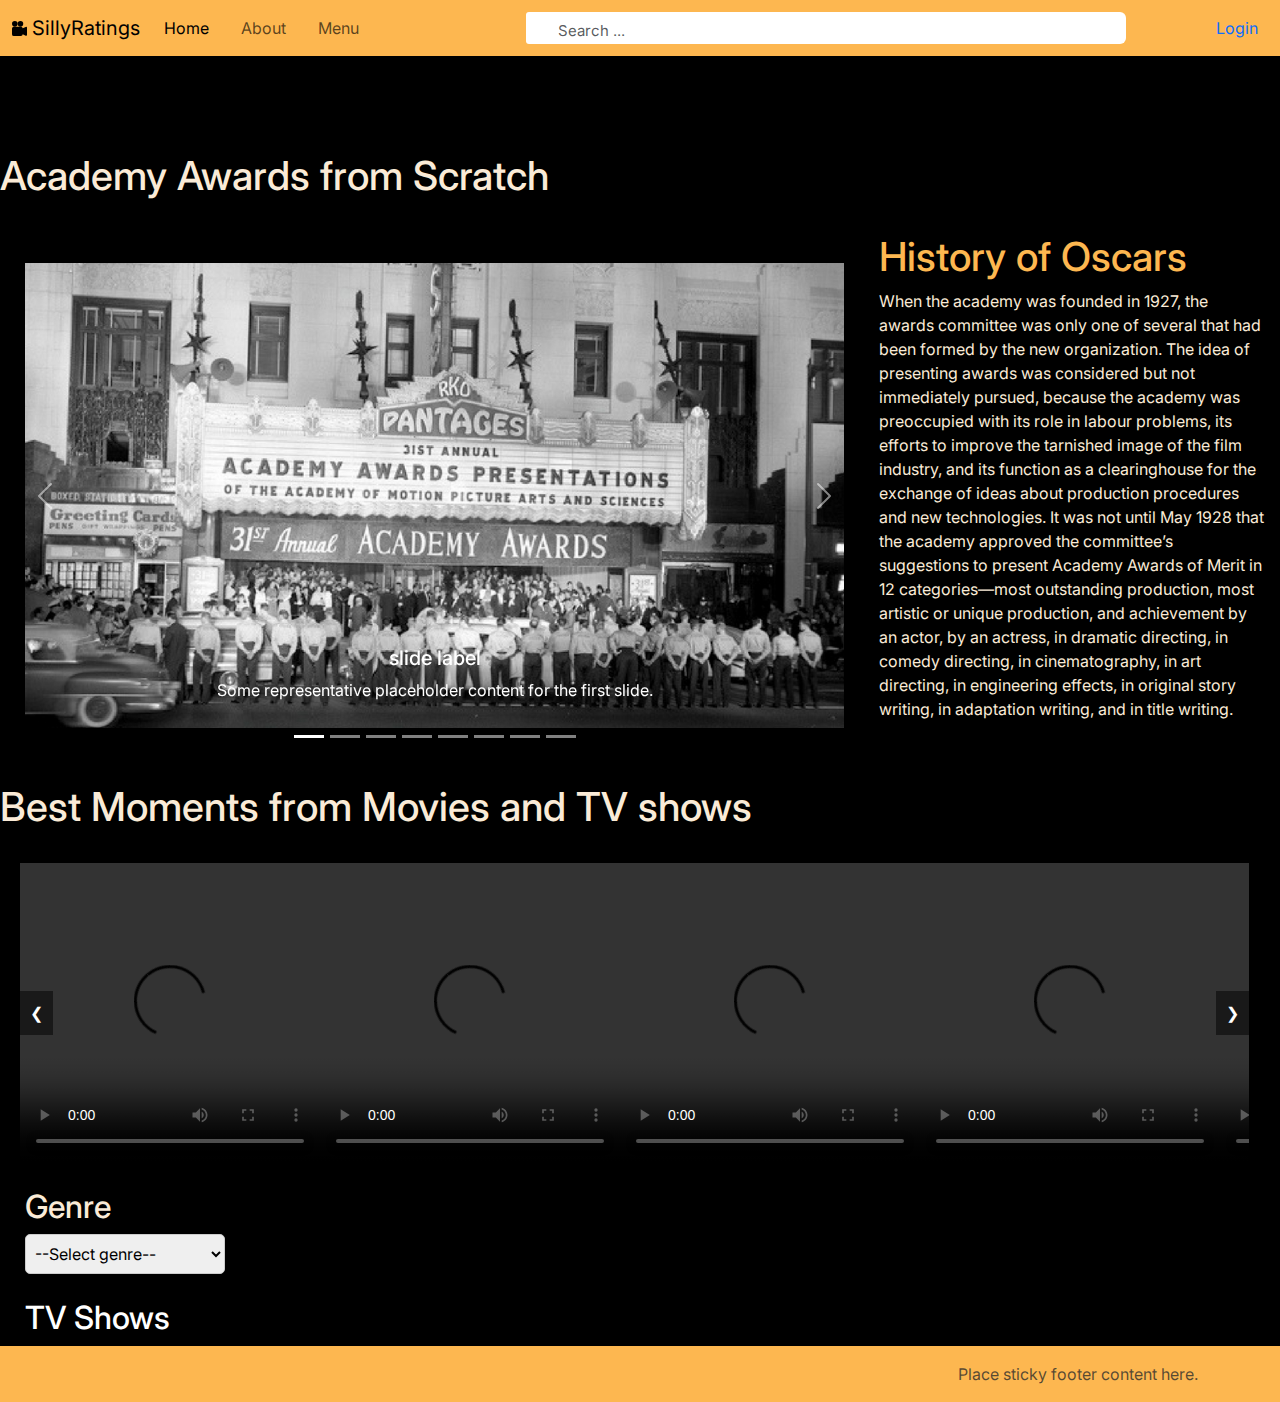
==== index.html @ c3cca889 "Add files via upload" ====
<!DOCTYPE html>
<html lang="en">

<head>
    <meta charset="UTF-8" />
    <meta name="viewport" content="width=device-width, initial-scale=1.0" />
    <title>SillyRatings</title>
    <link href="https://cdn.jsdelivr.net/npm/bootstrap@5.3.3/dist/css/bootstrap.min.css" rel="stylesheet"
        integrity="sha384-QWTKZyjpPEjISv5WaRU9OFeRpok6YctnYmDr5pNlyT2bRjXh0JMhjY6hW+ALEwIH" crossorigin="anonymous" />
    <link rel="stylesheet" href="./CSS/main.css" />
    <link rel="stylesheet" href="./CSS/style.css" />
    <link rel="stylesheet" href="./CSS/genre.css" />
    <link href="https://fonts.googleapis.com/css2?family=Madimi+One&display=swap" rel="stylesheet">
    
    
</head>



<body>
    
    <nav class="navbar navbar-expand-lg">
        <div class="container-fluid">
            <a class="navbar-brand" href="#">
                <img src="./icon.svg" alt="" height="15" /> SillyRatings
            </a>
            <button class="navbar-toggler" type="button" data-bs-toggle="collapse"
                data-bs-target="#navbarSupportedContent" aria-controls="navbarSupportedContent" aria-expanded="false"
                aria-label="Toggle navigation">
                <span class="navbar-toggler-icon"></span>
            </button>
            <div class="collapse navbar-collapse" id="navbarSupportedContent">
                <ul class="navbar-nav me-auto mb-2 mb-lg-0">
                    <li class="nav-item me-3">
                        <a class="nav-link active" aria-current="page" href="#">Home</a>
                    </li>
                    <li class="nav-item me-3">
                        <a class="nav-link" href="#TVShow">About</a>
                    </li>
                    <li class="nav-item">
                        <button type="button" class="btn btn-link nav-link" data-bs-toggle="modal"
                            data-bs-target="#menuModal">
                            Menu
                        </button>
                    </li>
                </ul>
                <div class="search-container" >
                    <div class="search-element" >
                        <input type="text" class="form-control" placeholder="Search ..." id="movie-search-box"
                            onkeyup="findMovies()" onclick="findMovies()" style="width:600px;">
                        <div class="search-list" id="search-list"></div>
                    </div>

                    <a href="login.html" style="margin-left:80px; ">Login</a>
                </div>

            </div>
        </div>
    </nav>

    

    <div class="modal fade" id="menuModal" tabindex="-1" aria-labelledby="menuModalLabel" aria-hidden="true">
        <div class="modal-dialog modal-dialog-centered modal-fullscreen">
            <div class="modal-content">
                <div class="modal-header">
                    <h4 class="modal-title" id="menuModalLabel"><i>SillyRatings</i></h4>
                    <button type="button" class="btn-close" data-bs-dismiss="modal" aria-label="Close"></button>
                </div>
                <div class="modal-body">
                    <table cellspacing="5" cellpadding="5">
                        <tr>
                            <th>Movies</th>
                            <th>TV Shows</th>
                            <th>Awards and Events</th>
                        </tr>

                        <tr>
                            <td rowspan="2">
                                <ul>
                                    <li><a href="">Release Calender</a></li>
                                    <li><a href="">Top Rated</a></li>
                                    <li><a href="">Upcoming</a></li>
                                    <li><a href="">Movie News</a></li>

                                </ul>
                            </td>

                            <td>
                                <ul>
                                    <li><a href="">Release Calender</a></li>
                                    <li><a href="">Top Rated Shows</a></li>
                                    <li><a href="">Upcoming</a></li>
                                    <li><a href="">TV News</a></li>
                                </ul>
                            </td>

                            <td rowspan="2">
                                <ul>
                                    <li><a href="">Oscar Awards</a></li>
                                    <li><a href="">Filmfare Awards</a></li>
                                    <li><a href="">Golden Globe Awards</a></li>
                                    <li><a href="">Emmy Awards</a></li>
                                </ul>
                            </td>
                        </tr>
                        <tr>
                            <td>
                                <h4>Watch</h4>
                                <ul>
                                    <li><a href="">Release Calender</a></li>
                                    <li><a href="tvshow.html">Top Rated Shows</a></li>
                                    <li><a href="">Upcoming</a></li>
                                    <li><a href="">TV News</a></li>
                                </ul>
                            </td>
                        </tr>
                    </table>
                </div>
            </div>
        </div>
    </div>
    </div>

    <div class="container">
        <div class="result-container">
            <div class="result-grid" id="result-grid">

            </div>
        </div>
    </div>

    <h1>Academy Awards from Scratch</h1>

    

    <div style="display: flex;" class="first">
        <div id="carouselExampleIndicators" class="carousel slide" style="width: 68%;">
            <div class="carousel-indicators">
                <button type="button" data-bs-target="#carouselExampleIndicators" data-bs-slide-to="0" class="active"
                    aria-current="true" aria-label="Slide 1"></button>
                <button type="button" data-bs-target="#carouselExampleIndicators" data-bs-slide-to="1"
                    aria-label="Slide 2"></button>
                <button type="button" data-bs-target="#carouselExampleIndicators" data-bs-slide-to="2"
                    aria-label="Slide 3"></button>
                <button type="button" data-bs-target="#carouselExampleIndicators" data-bs-slide-to="3"
                    aria-label="Slide 4"></button>
                <button type="button" data-bs-target="#carouselExampleIndicators" data-bs-slide-to="4"
                    aria-label="Slide 5"></button>
                <button type="button" data-bs-target="#carouselExampleIndicators" data-bs-slide-to="5"
                    aria-label="Slide 6"></button>
                <button type="button" data-bs-target="#carouselExampleIndicators" data-bs-slide-to="6"
                    aria-label="Slide 7"></button>
                <button type="button" data-bs-target="#carouselExampleIndicators" data-bs-slide-to="7"
                    aria-label="Slide 8"></button>
            </div>
            <div class="carousel-inner">
                <div class="carousel-item active">
                    <img src="./firstphotos/bwoscar.jpg" class="d-block w-100" alt="...">
                    <div class="carousel-caption d-none d-md-block">
                        <h5>slide label</h5>
                        <p>Some representative placeholder content for the first slide.</p>
                    </div>
                </div>
                <div class="carousel-item">
                    <img src="./firstphotos/1stOscars_1929.jpg" class="d-block w-100" alt="...">
                    <div class="carousel-caption d-none d-md-block">
                        <h5>slide label</h5>
                        <p>Some representative placeholder content for the first slide.</p>
                    </div>
                </div>
                <div class="carousel-item">
                    <img src="./firstphotos/EllenOscarsTrailer.jpg" class="d-block w-100" alt="...">
                    <div class="carousel-caption d-none d-md-block">
                        <h5>slide label</h5>
                        <p>Some representative placeholder content for the first slide.</p>
                    </div>
                </div>
                <div class="carousel-item">
                    <img src="./firstphotos/will-smith.jpg" class="d-block w-100" alt="...">
                    <div class="carousel-caption d-none d-md-block">
                        <h5>slide label</h5>
                        <p>Some representative placeholder content for the first slide.</p>
                    </div>
                </div>
                <div class="carousel-item">
                    <img src="./firstphotos/john-cena.jpg" class="d-block w-100" alt="...">
                    <div class="carousel-caption d-none d-md-block">
                        <h5>slide label</h5>
                        <p>Some representative placeholder content for the first slide.</p>
                    </div>
                </div>
                <div class="carousel-item">
                    <img src="./firstphotos/cilian.jpg" class="d-block w-100" alt="...">
                    <div class="carousel-caption d-none d-md-block">
                        <h5>slide label</h5>
                        <p>Some representative placeholder content for the first slide.</p>
                    </div>
                </div>
                <div class="carousel-item">
                    <img src="./firstphotos/nolan.jpg" class="d-block w-100" alt="...">
                    <div class="carousel-caption d-none d-md-block">
                        <h5>slide label</h5>
                        <p>Some representative placeholder content for the first slide.</p>
                    </div>
                </div>
                <div class="carousel-item">
                    <img src="./firstphotos/leo.jpg" class="d-block w-100" alt="...">
                    <div class="carousel-caption d-none d-md-block">
                        <h5>slide label</h5>
                        <p>Some representative placeholder content for the first slide.</p>
                    </div>
                </div>
            </div>
            <button class="carousel-control-prev" type="button" data-bs-target="#carouselExampleIndicators"
                data-bs-slide="prev">
                <span class="carousel-control-prev-icon" aria-hidden="true"></span>
                <span class="visually-hidden">Previous</span>
            </button>
            <button class="carousel-control-next" type="button" data-bs-target="#carouselExampleIndicators"
                data-bs-slide="next">
                <span class="carousel-control-next-icon" aria-hidden="true"></span>
                <span class="visually-hidden">Next</span>
            </button>
        </div>
        <div style="width: 32%; margin-right:15px; margin-left:10px; margin-top:25px; margin-bottom:25px">
            <!-- Content of the new section -->
            <h1 style="color:#FDB750; margin-left:0px;">History of Oscars</h1>
            <p>When the academy was founded in 1927, the awards committee was only one of several that had been formed by the new organization. 
                The idea of presenting awards was considered but not immediately pursued, because the academy was preoccupied with its role in labour problems,
                 its efforts to improve the tarnished image of the film industry, and its function as a clearinghouse for the exchange of ideas about production 
                 procedures and new technologies. It was not until May 1928 that the academy approved the committee’s suggestions to present Academy Awards of Merit 
                 in 12 categories—most outstanding production, most artistic or unique production, and achievement by an actor, by an actress, in dramatic directing, 
                 in comedy directing, in cinematography, in art directing, in engineering effects, in original story writing, in adaptation writing, and in title writing. </p>
        </div>
    </div>
    <h1>Best Moments from Movies and TV shows</h1><br>
    <div class="video-carousel-container">
        <div class="video-container">
            <video src="./videos/interstellar.mp4" controls></video>
            <video  src="./videos/bob.mp4" controls></video>
            <video src="./videos/matrix.mp4" controls></video>
            <video src="./videos/howard.mp4" controls></video>
            <video src="./videos/titanic.mp4" controls></video>
            <video src="./videos/cenavideo.mp4" controls></video>
            
            <!-- Add more videos as needed -->
        </div>
        <div class="prev">&#10094;</div>
        <div class="next">&#10095;</div>
    </div>
    <div style="clear: both;"></div>

    <div class="genre">    
            <h2>Genre</h2>
            <select name="genre" id="genre" onchange="handleGenreChange(this.value)">
                <option value="">--Select genre--</option>
                <option value="action" >Action</option>
                <option value="comedy">Comedy</option>
                <option value="drama">Drama</option>
                <option value="fantasy">Fantasy/Thriller</option>
                <option value="horror">Horror</option>  
                <option value="romance">Romance</option>
                <option value="sci-fi">Sci-Fi</option>      
            </select>
        <div id="result"></div>    
    </div>

    <div class="TVShow" id="TVShow">
        <h2 ><a style="color: white;" href="tvshow.html">TV Shows</a></h2>
    </div>

    <footer class="footer mt-auto py-3 bg-body-tertiary">
        <div class="container">
            <span class="text-body-secondary">Place sticky footer content here.</span>
        </div>
    </footer>

    <script src="https://cdn.jsdelivr.net/npm/@popperjs/core@2.11.6/dist/umd/popper.min.js"></script>
    <script src="https://cdn.jsdelivr.net/npm/bootstrap@5.3.0/dist/js/bootstrap.min.js"></script>
    <script src="https://cdn.jsdelivr.net/npm/bootstrap@5.3.3/dist/js/bootstrap.bundle.min.js"
        integrity="sha384-YvpcrYf0tY3lHB60NNkmXc5s9fDVZLESaAA55NDzOxhy9GkcIdslK1eN7N6jIeHz"
        crossorigin="anonymous"></script>
    <script src="./JS/script.js"></script>
    <script src="./JS/slideshow.js"></script>
    <script src="./JS/genre.js"></script>
    
</body>

</html>
---- CSS/main.css ----
@import url('https://fonts.googleapis.com/css2?family=Inter:wght@300;400;500;600;700;800&display=swap');

:root{
    --md-dark-color: #1d1d1d;
    --dark-color: #171717;
    --light-dark-color: #292929;
    --yellow-color: #d4aa11;
}

.container {
    display: flex;
    flex-direction: column;
    align-items: flex-end;
}

.text-box {
    width: 200px;
    
}


*{
    padding: 0;
    margin: 0;
    -webkit-box-sizing: border-box;
            box-sizing: border-box;
}
body{
    font-family: 'Inter', sans-serif;
}
a{
    text-decoration: none;
}
img{
    width: 100%;
    display: block;
}
.wrapper{
    min-height: 100vh;
    background-color: var(--dark-color);
}
.wrapper .container{
    max-width: 1200px;
    margin: 0 auto;
    padding: 0 1rem;
}
.search-container{
    /* background-color: var(--md-dark-color); */
    /* height: 25px; */
    margin-right: 10px;
    display: -webkit-box;
    display: -ms-flexbox;
    display: flex;
    -webkit-box-align: center;
        -ms-flex-align: center;
            align-items: center;
    -webkit-box-pack: center;
        -ms-flex-pack: center;
            justify-content: center;
}
.logo{
    padding: 1rem 0;
    border-bottom: 1px solid var(--light-dark-color);
}
.logo p{
    font-size: 2rem;
    color: #fff;
    font-weight: bold;
}
.logo p span{
    color: var(--yellow-color);
}
.search-element{
    display: -webkit-box;
    display: -ms-flexbox;
    display: flex;
    -webkit-box-align: stretch;
        -ms-flex-align: stretch;
            align-items: stretch;
    -webkit-box-pack: center;
        -ms-flex-pack: center;
            justify-content: center;
    -webkit-box-orient: vertical;
    -webkit-box-direction: normal;
        -ms-flex-direction: column;
            flex-direction: column;
    position: relative;
    justify-content: flex-end;
    background-color: initial;
}
.search-element h3{
    -ms-flex-item-align: center;
        align-self: center;
    margin-right: 1rem;
    font-size: 2rem;
    color: #fff;
    font-weight: 500;
    margin-bottom: 1.5rem;
}
.search-element .form-control{
    padding: 1rem 2rem;
    font-size: 1.4rem;
    border: none;
    border-top-left-radius: 3px;
    border-bottom-left-radius: 3px;
    outline: none;
    color: var(--light-dark-color);
    width: 200px;
    height: 20px;
}
.search-list{
    position: absolute;
    right: 0;
    top: 100%;
    max-height: 500px;
    overflow-y: scroll;
    z-index: 10;
}
.search-list .search-list-item{
    background-color: var(--light-dark-color);
    padding: 0.5rem;
    border-bottom: 1px solid var(--dark-color);
    width: calc(350px - 8px);
    color: #fff;
    cursor: pointer;
    -webkit-transition: background-color 200ms ease;
    -o-transition: background-color 200ms ease;
    transition: background-color 200ms ease;
}
.search-list .search-list-item:Hover{
    background-color: #1f1f1f;
}
.search-list-item{
    display: -webkit-box;
    display: -ms-flexbox;
    display: flex;
    -webkit-box-align: center;
        -ms-flex-align: center;
            align-items: center;
}
.search-item-thumbnail img{
    width: 40px;
    margin-right: 1rem;
}
.search-item-info h3{
    font-weight: 600;
    font-size: 1rem;
}
.search-item-info p{
    font-size: 0.8rem;
    margin-top: 0.5rem;
    font-weight: 600;
    opacity: 0.6;
}

/* thumbnail */
.search-list::-webkit-scrollbar{
    width: 8px;
}
.search-list::-webkit-scrollbar-track{
    -webkit-box-shadow: inset 0 0 6px rgba(0, 0, 0, 0.3);
            box-shadow: inset 0 0 6px rgba(0, 0, 0, 0.3);
}
.search-list::-webkit-scrollbar-thumb{
    background-color: var(--yellow-color);
    outline: none;
    border-radius: 10px;
}

/* js related class */
.hide-search-list{
    display: none;
}

/* movie result */
.result-container{
    padding: 3rem 0;
}
.movie-poster img{
    max-width: 300px;
    margin: 0 auto;
    border: 4px solid #fff;
}
.movie-info{
    text-align: center;
    color: #fff;
    padding-top: 3rem;
}

/* movie info stylings */
.movie-title{
    font-size: 2rem;
    color: var(--yellow-color);
}
.movie-misc-info{
    list-style-type: none;
    display: -webkit-box;
    display: -ms-flexbox;
    display: flex;
    -webkit-box-align: center;
        -ms-flex-align: center;
            align-items: center;
    -webkit-box-pack: center;
        -ms-flex-pack: center;
            justify-content: center;
    padding: 1rem;
}
.movie-info .year{
    font-weight: 500;
}
.movie-info .rated{
    background-color: var(--yellow-color);
    padding: 0.4rem;
    margin: 0 0.4rem;
    border-radius: 3px;
    font-weight: 600;
}
.movie-info .released{
    font-size: 0.9rem;
    opacity: 0.9;
}
.movie-info .writer{
    padding: 0.5rem;
    margin: 1rem 0;
}
.movie-info .genre{
    background-color: var(--light-dark-color);
    display: inline-block;
    padding: 0.5rem;
    border-radius: 3px;
}
.movie-info .plot{
    max-width: 400px;
    margin: 1rem auto;
}
.movie-info .language{
    color: var(--yellow-color);
    font-style: italic;
}
.movie-info .awards{
    font-weight: 300;
    font-size: 0.9rem;
}
.movie-info .awards i{
    color: var(--yellow-color);
    margin: 1rem 0.7rem 0 0;
}

@media(max-width: 450px){
    .logo p{
        font-size: 1.4rem;
    }
    .search-element .form-control{
        width: 90%;
        margin: 0 auto;
        padding: 0.5rem 1rem;
    }
    .search-element h3{
        font-size: 1.4rem;
    }
    .search-list{
        width: 90%;
        right: 50%;
        -webkit-transform: translateX(50%);
            -ms-transform: translateX(50%);
                transform: translateX(50%);
    }
    .search-list .search-list-item{
        width: 100%;
    }
    .movie-misc-info{
        -webkit-box-orient: vertical;
        -webkit-box-direction: normal;
            -ms-flex-direction: column;
                flex-direction: column;
    }
    .movie-misc-info li:nth-child(2){
        margin: 0.8rem 0;
    }
}

@media(min-width: 800px){
    .search-element{
        -webkit-box-orient: horizontal;
        -webkit-box-direction: normal;
            -ms-flex-direction: row;
                flex-direction: row;
    }
    .search-element h3{
        margin-bottom: 0;
    }
    .result-grid{
        display: grid;
        grid-template-columns: repeat(2, 1fr);
    }
    .movie-info{
        text-align: left;
        padding-top: 0;
    }
    .movie-info .movie-misc-info{
        -webkit-box-pack: start;
            -ms-flex-pack: start;
                justify-content: flex-start;
        padding-left: 0;
    }
    .movie-info .plot{
        margin-left: 0;
    }
    .movie-info .writer{
        padding-left: 0;
        margin-left: 0;
    }
}
---- CSS/style.css ----
body {
    background-color: black;
    color: antiquewhite;

}
.feature-icon {
    width: 4rem;
    height: 4rem;
    border-radius: 0.75rem;
}
.feature-icon {
    width: 4rem;
    height: 4rem;
    border-radius: 0.75rem;
}
/* Custom styles for modal */
.modal-content {
    background-color: black;
    color: white;
}

.modal-header {
    border-bottom: 1px solid yellow;
}

.modal-body {
    border-bottom: 1px solid yellow;
}

.modal-header .btn-close {
    background-color: yellow;
}

.modal-body table {
    width: 100%;
    height: 100%;
}

.navbar {
    background-color: #FDB750;
}

.navbar-toggler {
    background-color: #FDB750;
}

.navbar-collapse {
    background-color: #FDB750;
}
.navbar-brand {
    display: flex;
    align-items: center;
}
.navbar-brand img {
    margin-right: 5px;
    /* Adjust as needed */
}
/* Add your custom styles here */
#carouselExampleIndicators {
    width: 70%;
    /* Adjust the width as needed */
    margin: auto;
    margin-top: 50px;
    /* Adjust the margin-top as needed for centering */
    margin: 25px;
}
.carousel-inner img {
    width: 100%;
    height: 525px;
    /* Adjust this value as needed */
    object-fit: contain;
}
.carousel-indicators {
    margin-bottom: 10px;
    position: absolute;
}
.carousel-control-prev,
.carousel-control-next {
    width: 5%;
}
table td {
    vertical-align: top;
}

input::placeholder {
    font-size: 15px;
    /* Adjust as needed */
    text-align: left;

}
.search-element {
    margin-right: 10px;
}

/* To change the color of the search button */
button[type="submit"] {
    background-color: #f8f9fa;
    /* Change to the color you want */
    border-color: #f8f9fa;
    /* Change to the color you want */
    height: 30px;
    text-align: center;
}

.search-element::placeholder {
    text-align: left;
}

.search-bar {
    font-size: 14px;
    /* Adjust this value to your preference */
}
/* Assuming your login button has a class of .login-button */
.login-button {
    display: flex;
    align-items: center;
    justify-content: center;
}
.bg-body-tertiary {
    background-color: #FDB750 !important;
}
table a {
    color: white;
}
/* When touched, should also remain white */
table a:active,
table a:focus,
table a:hover {
    color: white;
    text-decoration: underline;
}
.video-carousel-container {
    position: relative;
    /* Position relative for absolute positioning of arrows */
    width: 96%;
    overflow: hidden;
    /* Hide overflowing content */
    margin-left: 20px;
    margin-right: 20px;
    /* Center the container */
}

.video-container {
    display: flex;
    width: 100vw;
    /* Full width of the viewport */
    height: 300px;
    /* Height of the video container, adjust as needed */
    transition: transform 0.3s ease;
}

.video-container video {
    width: 100%;
    max-width: 100%;
    /* Ensure videos take up full width */
}

.prev,
.next {
    position: absolute;
    top: 50%;
    transform: translateY(-50%);
    cursor: pointer;
    background-color: rgba(0, 0, 0, 0.5);
    color: white;
    padding: 10px;
    z-index: 1;
}

.prev {
    left: 0;
}
.next {
    right: 0;
}
.h1 {
    margin-left: 25px;
}
footer{
    margin-right:0px;
    width:100%;
}

.genre{
    margin:25px;
}

.TVShow {
    margin-left: 25px;
}
---- CSS/genre.css ----
select {
  width: 200px;
  height: 40px;
  border-radius: 5px;
  border: 1px solid #ccc;
  padding: 5px;
  font-size: 16px;
}

#result {
  display: flex;
  flex-wrap: wrap;
  justify-content: space-around;
}

.tile {
  width: calc(20% - 20px); /* Adjust the width of each tile to fit 5 tiles in a row */
  max-width: 200px; /* Set maximum width to prevent tiles from stretching too much */
  height: auto; /* Maintain aspect ratio */
  border: 1px solid black;
  margin: 10px;
  box-sizing: border-box;
}
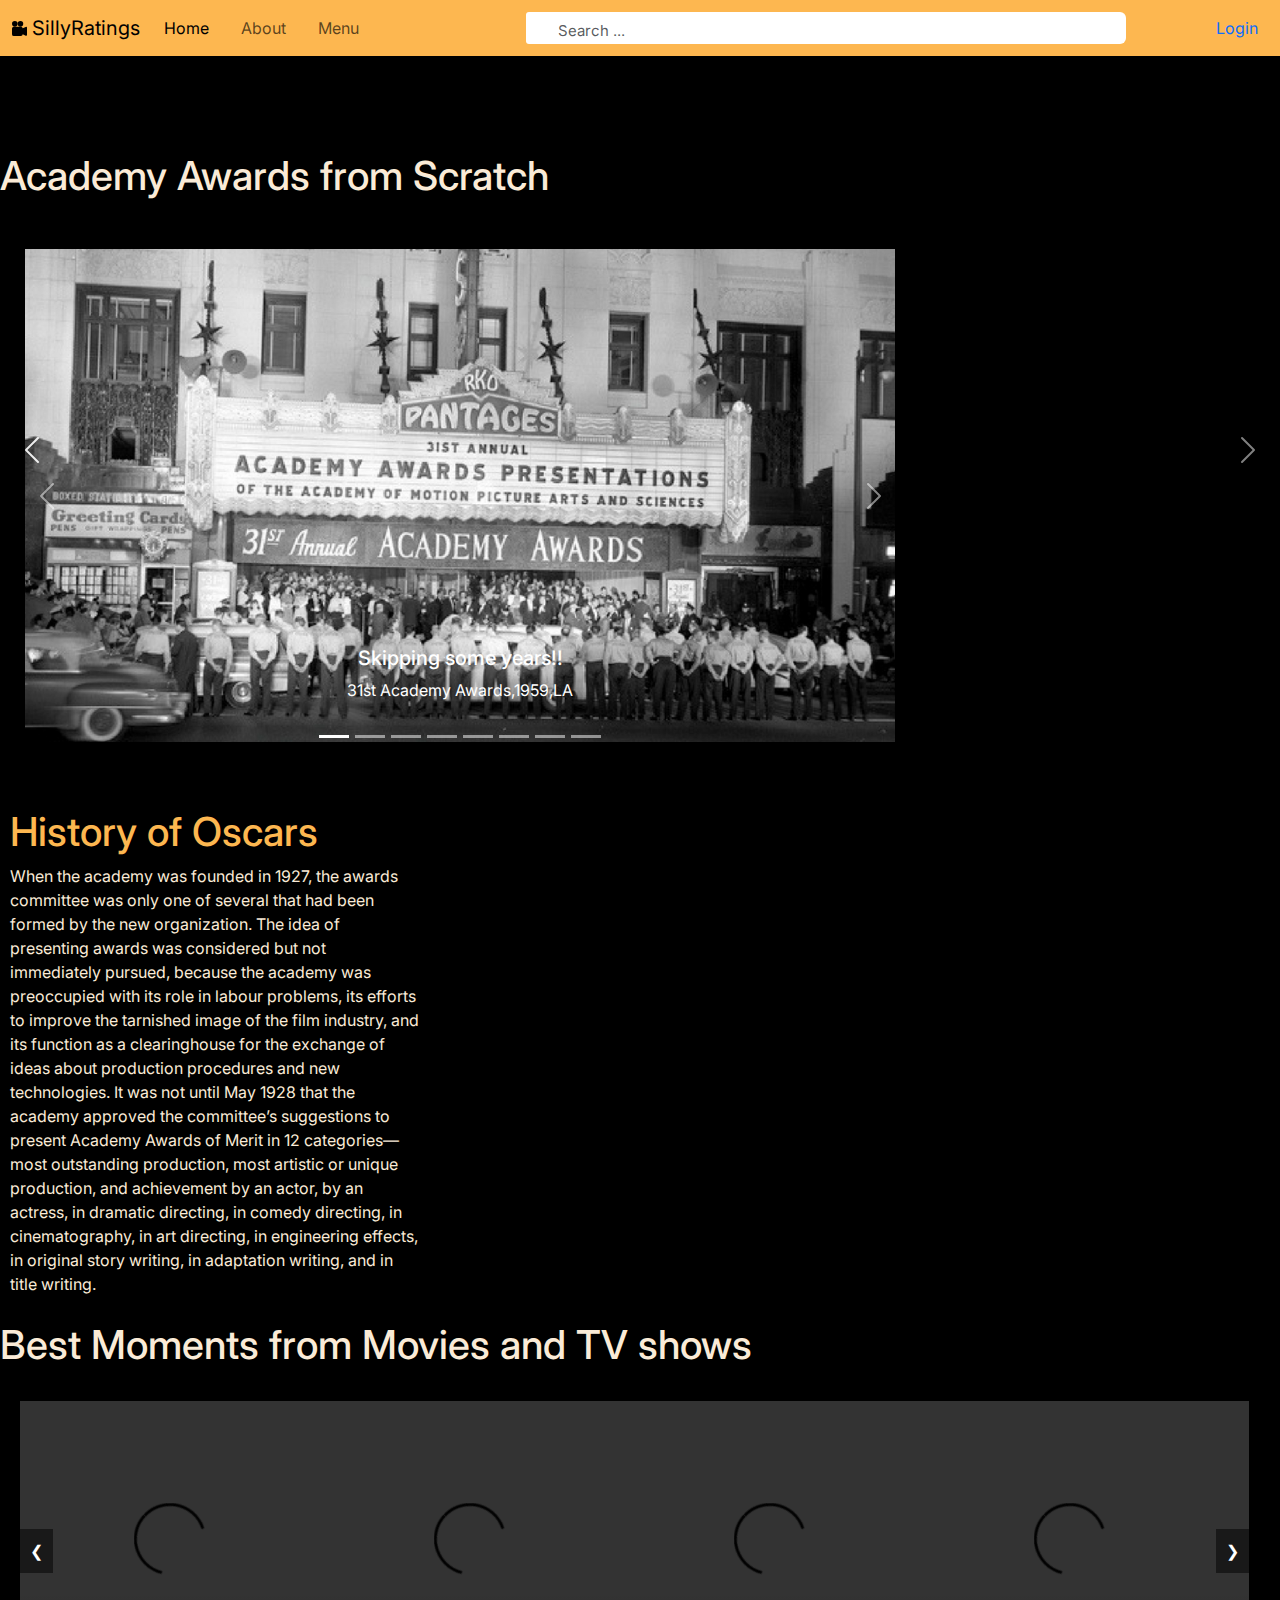
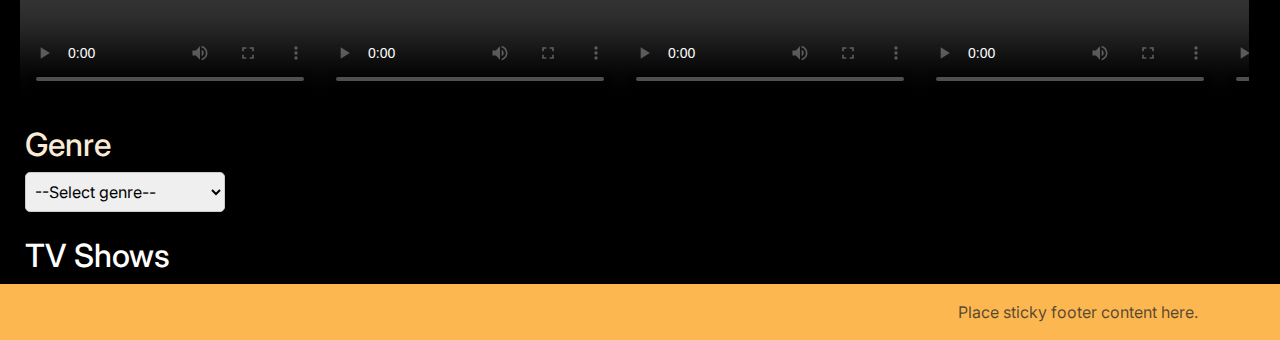
==== commit 67873ce6: "Update index.html" ====
--- a/index.html
+++ b/index.html
@@ -154,64 +154,77 @@
                 <button type="button" data-bs-target="#carouselExampleIndicators" data-bs-slide-to="7"
                     aria-label="Slide 8"></button>
             </div>
+            <div class="carousel-item">
+                <img src="./firstphotos/1stOscars_1929.jpg" class="d-block w-100" alt="...">
+                <div class="carousel-caption d-none d-md-block">
+                    <h5 style="color: yellow;"><b>How it Started!!</b></h5>
+                    <p>1st Academy Awards, 1929, LA</p>
+                </div>
+            </div>
+
             <div class="carousel-inner">
                 <div class="carousel-item active">
                     <img src="./firstphotos/bwoscar.jpg" class="d-block w-100" alt="...">
                     <div class="carousel-caption d-none d-md-block">
-                        <h5>slide label</h5>
-                        <p>Some representative placeholder content for the first slide.</p>
-                    </div>
-                </div>
-                <div class="carousel-item">
-                    <img src="./firstphotos/1stOscars_1929.jpg" class="d-block w-100" alt="...">
-                    <div class="carousel-caption d-none d-md-block">
-                        <h5>slide label</h5>
-                        <p>Some representative placeholder content for the first slide.</p>
-                    </div>
-                </div>
+                        <h5>Skipping some years!!</h5>
+                        <p>31st Academy Awards,1959,LA</p>
+                    </div>
+                </div>
+                
                 <div class="carousel-item">
                     <img src="./firstphotos/EllenOscarsTrailer.jpg" class="d-block w-100" alt="...">
                     <div class="carousel-caption d-none d-md-block">
-                        <h5>slide label</h5>
-                        <p>Some representative placeholder content for the first slide.</p>
+                        <h5>86th Academy Awards,2014</h5>
+                        <p>Allen Degeneres setting up the mood!!</p>
                     </div>
                 </div>
                 <div class="carousel-item">
                     <img src="./firstphotos/will-smith.jpg" class="d-block w-100" alt="...">
                     <div class="carousel-caption d-none d-md-block">
-                        <h5>slide label</h5>
-                        <p>Some representative placeholder content for the first slide.</p>
+                        <h5>94th Academy Awards, 2022</h5>
+                        <p>Will Smith slapping Kevin Hart!</p>
                     </div>
                 </div>
                 <div class="carousel-item">
                     <img src="./firstphotos/john-cena.jpg" class="d-block w-100" alt="...">
                     <div class="carousel-caption d-none d-md-block">
-                        <h5>slide label</h5>
-                        <p>Some representative placeholder content for the first slide.</p>
+                        <h5>96th Academy Awards,2024</h5>
+                        <p>John Cena doing it in his way.</p>
                     </div>
                 </div>
                 <div class="carousel-item">
                     <img src="./firstphotos/cilian.jpg" class="d-block w-100" alt="...">
                     <div class="carousel-caption d-none d-md-block">
-                        <h5>slide label</h5>
-                        <p>Some representative placeholder content for the first slide.</p>
+                        <h5>96th Academy Awards,2024</h5>
+                        <p>Cilian Murphy in the oscars for the first time.</p>
                     </div>
                 </div>
                 <div class="carousel-item">
                     <img src="./firstphotos/nolan.jpg" class="d-block w-100" alt="...">
                     <div class="carousel-caption d-none d-md-block">
-                        <h5>slide label</h5>
-                        <p>Some representative placeholder content for the first slide.</p>
+                        <h5>96th Academy Awards,2024</h5>
+                        <p>Christopher Nolan, surprisingly with his first Oscar.</p>
                     </div>
                 </div>
                 <div class="carousel-item">
                     <img src="./firstphotos/leo.jpg" class="d-block w-100" alt="...">
                     <div class="carousel-caption d-none d-md-block">
-                        <h5>slide label</h5>
-                        <p>Some representative placeholder content for the first slide.</p>
-                    </div>
-                </div>
-            </div>
+                        <h5>88th Academy Awards,2016</h5>
+                        <p>Just another Day for Leo.</p>
+                    </div>
+                </div>
+            </div>
+            <button class="carousel-control-prev" type="button" data-bs-target="#carouselExampleIndicators"
+                data-bs-slide="prev">
+                <span class="carousel-control-prev-icon" aria-hidden="true"></span>
+                <span class="visually-hidden">Previous</span>
+            </button>
+            <button class="carousel-control-next" type="button" data-bs-target="#carouselExampleIndicators"
+                data-bs-slide="next">
+                <span class="carousel-control-next-icon" aria-hidden="true"></span>
+                <span class="visually-hidden">Next</span>
+            </button>
+        </div>
             <button class="carousel-control-prev" type="button" data-bs-target="#carouselExampleIndicators"
                 data-bs-slide="prev">
                 <span class="carousel-control-prev-icon" aria-hidden="true"></span>
@@ -287,4 +300,4 @@
     
 </body>
 
-</html>+</html>
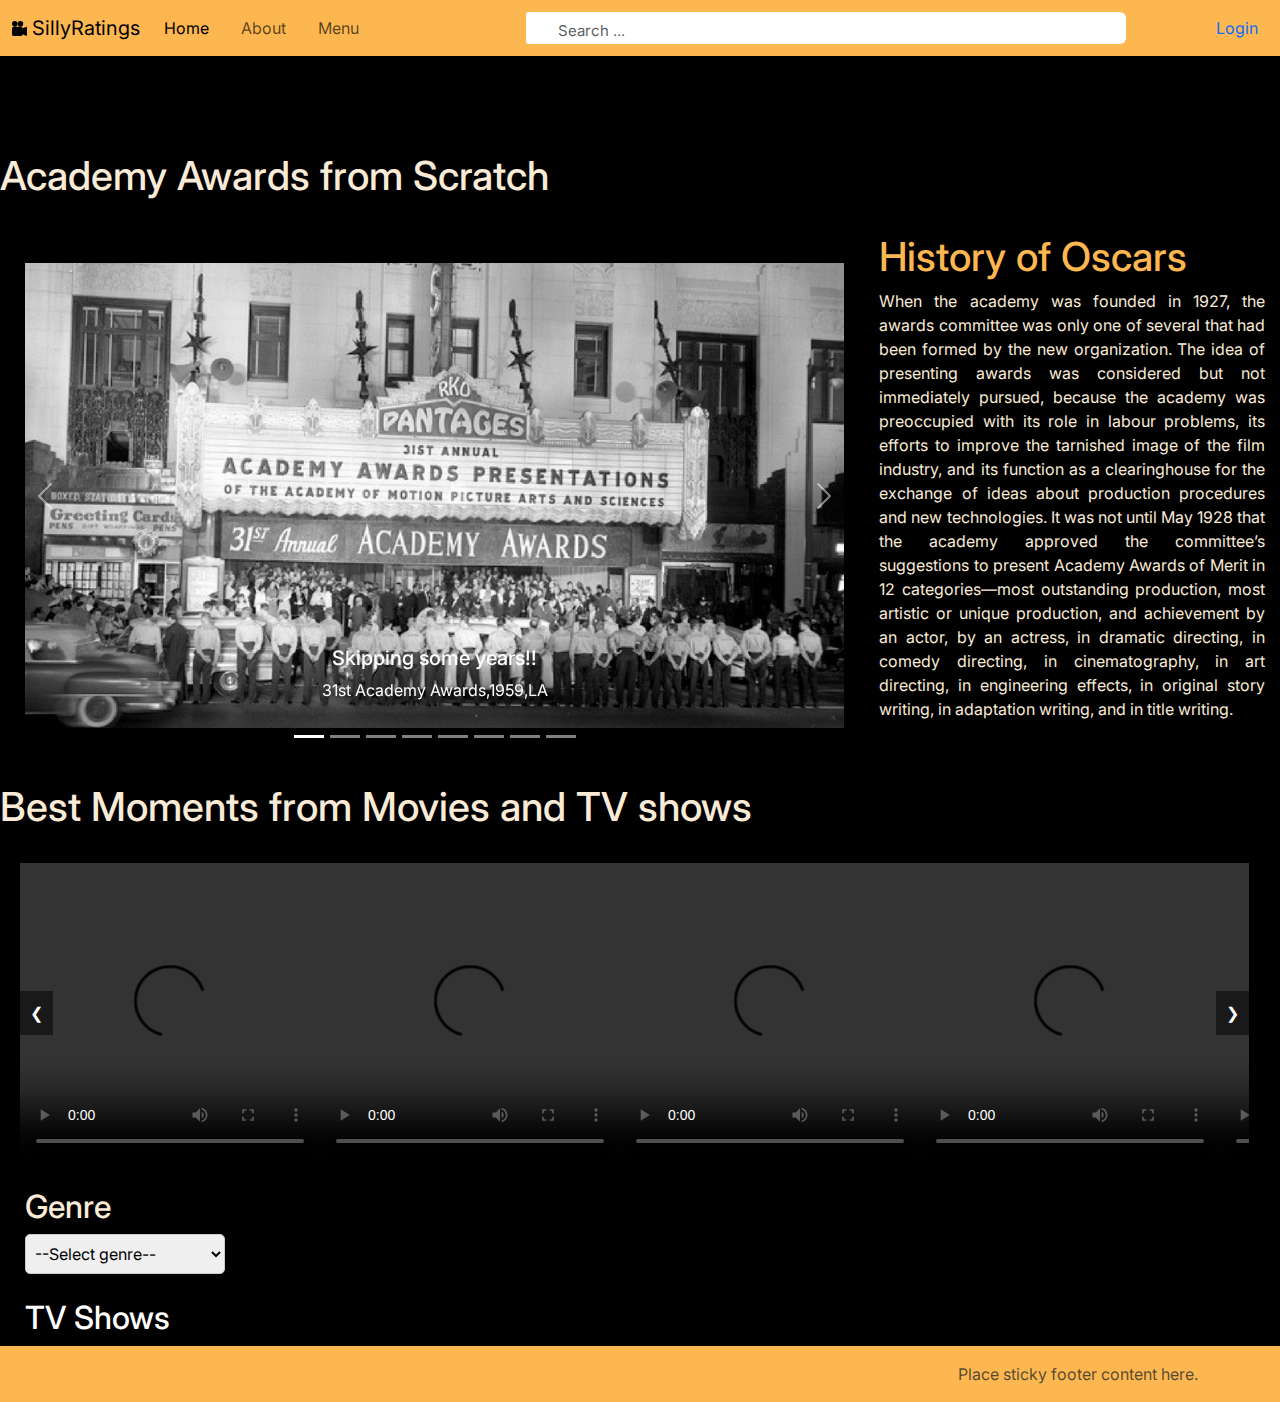
==== commit 7d49fb45: "Update index.html" ====
--- a/index.html
+++ b/index.html
@@ -225,21 +225,10 @@
                 <span class="visually-hidden">Next</span>
             </button>
         </div>
-            <button class="carousel-control-prev" type="button" data-bs-target="#carouselExampleIndicators"
-                data-bs-slide="prev">
-                <span class="carousel-control-prev-icon" aria-hidden="true"></span>
-                <span class="visually-hidden">Previous</span>
-            </button>
-            <button class="carousel-control-next" type="button" data-bs-target="#carouselExampleIndicators"
-                data-bs-slide="next">
-                <span class="carousel-control-next-icon" aria-hidden="true"></span>
-                <span class="visually-hidden">Next</span>
-            </button>
-        </div>
         <div style="width: 32%; margin-right:15px; margin-left:10px; margin-top:25px; margin-bottom:25px">
             <!-- Content of the new section -->
             <h1 style="color:#FDB750; margin-left:0px;">History of Oscars</h1>
-            <p>When the academy was founded in 1927, the awards committee was only one of several that had been formed by the new organization. 
+            <p style="text-align: justify;">When the academy was founded in 1927, the awards committee was only one of several that had been formed by the new organization. 
                 The idea of presenting awards was considered but not immediately pursued, because the academy was preoccupied with its role in labour problems,
                  its efforts to improve the tarnished image of the film industry, and its function as a clearinghouse for the exchange of ideas about production 
                  procedures and new technologies. It was not until May 1928 that the academy approved the committee’s suggestions to present Academy Awards of Merit 
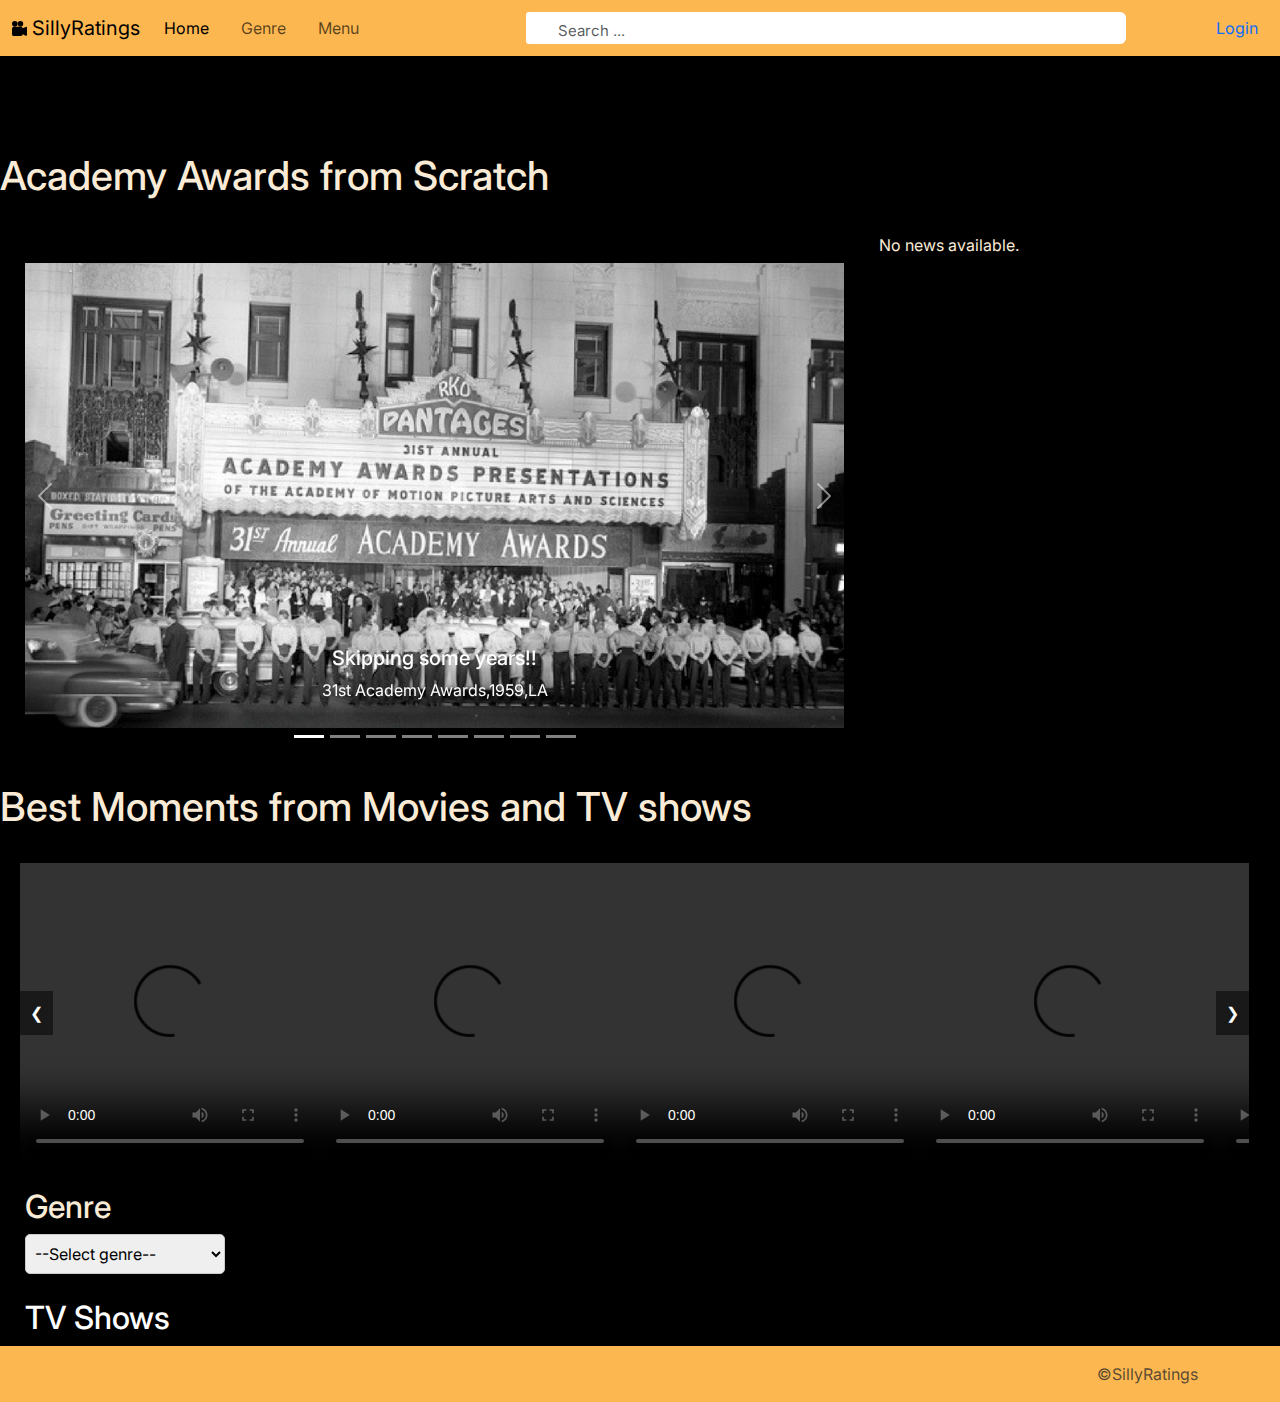
==== commit f98beb9c: "Add files via upload" ====
--- a/index.html
+++ b/index.html
@@ -11,7 +11,7 @@
     <link rel="stylesheet" href="./CSS/style.css" />
     <link rel="stylesheet" href="./CSS/genre.css" />
     <link href="https://fonts.googleapis.com/css2?family=Madimi+One&display=swap" rel="stylesheet">
-    
+    <link href="https://fonts.googleapis.com/css2?family=Madimi+One&display=swap" rel="stylesheet">
     
 </head>
 
@@ -35,7 +35,7 @@
                         <a class="nav-link active" aria-current="page" href="#">Home</a>
                     </li>
                     <li class="nav-item me-3">
-                        <a class="nav-link" href="#TVShow">About</a>
+                        <a class="nav-link" href="#TVShow">Genre</a>
                     </li>
                     <li class="nav-item">
                         <button type="button" class="btn btn-link nav-link" data-bs-toggle="modal"
@@ -226,14 +226,122 @@
             </button>
         </div>
         <div style="width: 32%; margin-right:15px; margin-left:10px; margin-top:25px; margin-bottom:25px">
-            <!-- Content of the new section -->
-            <h1 style="color:#FDB750; margin-left:0px;">History of Oscars</h1>
-            <p style="text-align: justify;">When the academy was founded in 1927, the awards committee was only one of several that had been formed by the new organization. 
-                The idea of presenting awards was considered but not immediately pursued, because the academy was preoccupied with its role in labour problems,
-                 its efforts to improve the tarnished image of the film industry, and its function as a clearinghouse for the exchange of ideas about production 
-                 procedures and new technologies. It was not until May 1928 that the academy approved the committee’s suggestions to present Academy Awards of Merit 
-                 in 12 categories—most outstanding production, most artistic or unique production, and achievement by an actor, by an actress, in dramatic directing, 
-                 in comedy directing, in cinematography, in art directing, in engineering effects, in original story writing, in adaptation writing, and in title writing. </p>
+            
+            <style>
+                .article {
+                    width: 350px;
+                    height: 300px;
+                    border: 1px solid #ccc;
+                    margin-bottom: 10px;
+                    padding: 10px;
+                    overflow: hidden;
+                    box-sizing: border-box;
+                }
+        
+                .article img {
+                    max-width: 100%;
+                    max-height: 100%;
+                    object-fit: cover;
+                }
+        
+                #newsContainerWrapper {
+                    height: 500px; /* Set the height of the container */
+                    overflow-y: auto; /* Enable vertical scrolling */
+                }
+        
+                #newsContainer {
+                    display: flex;
+                    flex-direction: column;
+                }
+            </style>
+        
+            <div id="newsContainerWrapper">
+                <div id="newsContainer"></div>
+            </div>
+        
+            <script>
+                var today = new Date();
+                var m = today.getMonth();
+                var d = today.getDate();
+                var y = today.getFullYear();
+                m++;
+                m = checkTime(m);
+                d--;
+                d = checkTime(d);
+                var f= y + "-" + m + "-" + d;
+        
+                const apiKey = "df1dcb436b034d1a9c2f9081fe7f7968";
+                const query = "Hollywood news";
+                const apiUrl = `https://newsapi.org/v2/everything?q=${query}&from=${f}&sortBy=publishedAt&apiKey=${apiKey}`;
+        
+                
+                async function fetchFarmingAndAgricultureNews() {
+                    try {
+                        const response = await fetch(apiUrl);
+                        const data = await response.json();
+                        
+                        return data.articles.slice(0, 10); // Limit to 10 articles
+                    } catch (error) {
+                        console.error(
+                            "Error fetching movie news data:",
+                            error.message
+                        );
+                        return null;
+                    }
+                }
+        
+                function checkTime(i) 
+              {
+                if (i<10) {i = "0" + i};
+                return i;
+              }
+        
+                
+                function displayNews(newsData) {
+                    const newsContainer = document.getElementById('newsContainer');
+                    if (newsData && newsData.length > 0) {
+                        newsData.forEach(article => {
+        
+                            console.log("Hollywood news data:", newsData);
+        
+                            const articleElement = document.createElement('div');
+                            articleElement.classList.add('article');
+        
+                            const titleElement = document.createElement('h3');
+                            titleElement.textContent = article.title;
+        
+                            const descriptionElement = document.createElement('p');
+                            descriptionElement.textContent = article.description;
+        
+                            const urlElement = document.createElement('a');
+                            urlElement.href = article.url;
+                            urlElement.textContent = "Read more";
+        
+                            const urlToImageElement = document.createElement('img');
+                            urlToImageElement.src = article.urlToImage;
+                            urlToImageElement.alt = article.title;
+        
+                            articleElement.appendChild(titleElement);
+                            articleElement.appendChild(descriptionElement);
+                            articleElement.appendChild(urlElement);
+                            articleElement.appendChild(urlToImageElement);
+        
+                            newsContainer.appendChild(articleElement);
+                        });
+                    } else {
+                        newsContainer.textContent = "No news available.";
+                    }
+                }
+        
+                
+                fetchFarmingAndAgricultureNews()
+                    .then(displayNews)
+                    .catch(error => {
+                        console.error("Error displaying news:", error.message);
+                    });
+            </script>
+            
+            
         </div>
     </div>
     <h1>Best Moments from Movies and TV shows</h1><br>
@@ -274,7 +382,7 @@
 
     <footer class="footer mt-auto py-3 bg-body-tertiary">
         <div class="container">
-            <span class="text-body-secondary">Place sticky footer content here.</span>
+            <span class="text-body-secondary">&copySillyRatings</span>
         </div>
     </footer>
 
@@ -289,4 +397,4 @@
     
 </body>
 
-</html>
+</html>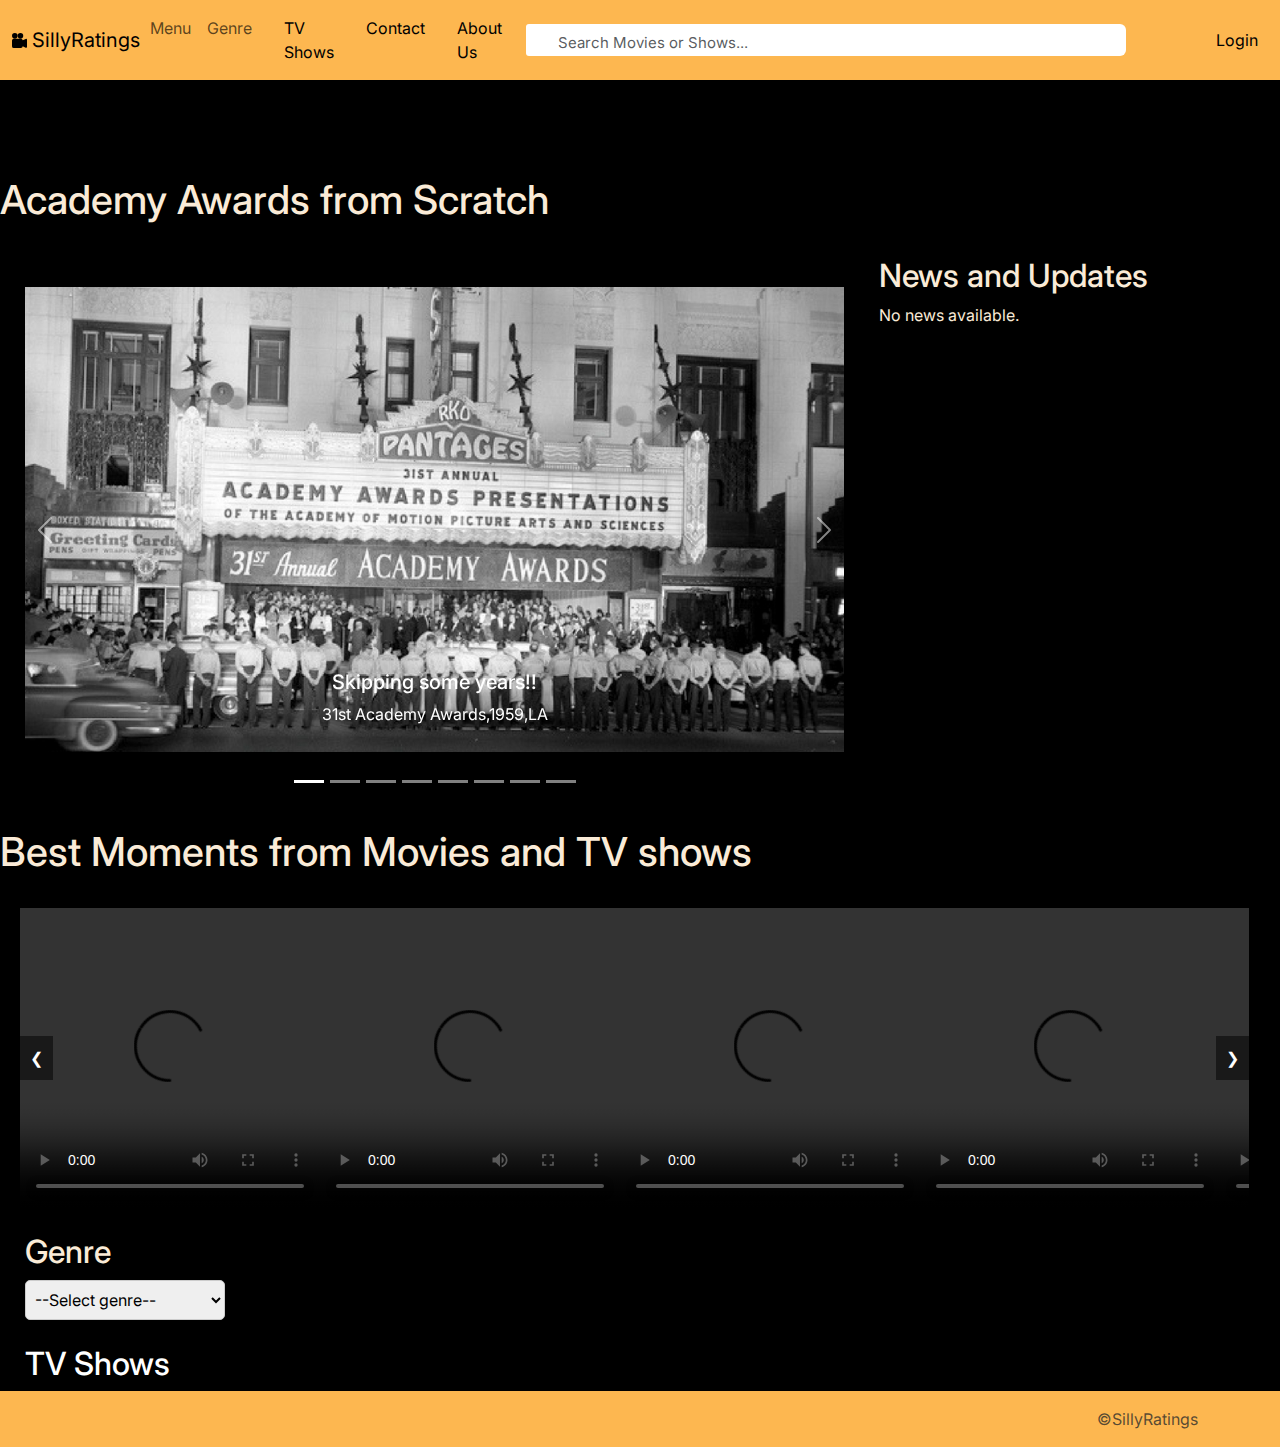
==== commit 877bcd94: "Add files via upload" ====
--- a/index.html
+++ b/index.html
@@ -12,13 +12,15 @@
     <link rel="stylesheet" href="./CSS/genre.css" />
     <link href="https://fonts.googleapis.com/css2?family=Madimi+One&display=swap" rel="stylesheet">
     <link href="https://fonts.googleapis.com/css2?family=Madimi+One&display=swap" rel="stylesheet">
-    
+    <link href="https://fonts.googleapis.com/css2?family=Platypi:ital,wght@0,300..800;1,300..800&display=swap" rel="stylesheet">
+
+
 </head>
 
 
 
 <body>
-    
+
     <nav class="navbar navbar-expand-lg">
         <div class="container-fluid">
             <a class="navbar-brand" href="#">
@@ -31,34 +33,44 @@
             </button>
             <div class="collapse navbar-collapse" id="navbarSupportedContent">
                 <ul class="navbar-nav me-auto mb-2 mb-lg-0">
-                    <li class="nav-item me-3">
-                        <a class="nav-link active" aria-current="page" href="#">Home</a>
-                    </li>
-                    <li class="nav-item me-3">
-                        <a class="nav-link" href="#TVShow">Genre</a>
-                    </li>
+
                     <li class="nav-item">
                         <button type="button" class="btn btn-link nav-link" data-bs-toggle="modal"
                             data-bs-target="#menuModal">
                             Menu
                         </button>
                     </li>
+                    
+                    <li class="nav-item me-3">
+                        <a class="nav-link" href="#TVShow">Genre</a>
+
+                    </li>
+                    <li class="nav-item me-3">
+                        <a class="nav-link active" href="tvshow.html">TV Shows</a>
+                    </li>
+                    
+                    <li class="nav-item me-3">
+                        <a class="nav-link active" href="contact.html">Contact</a>
+                    </li>
+                    <li class="nav-item me-3">
+                        <a class="nav-link active" href="about.html">About Us</a>
+                    </li>
                 </ul>
-                <div class="search-container" >
-                    <div class="search-element" >
-                        <input type="text" class="form-control" placeholder="Search ..." id="movie-search-box"
+                <div class="search-container">
+                    <div class="search-element">
+                        <input type="text" class="form-control" placeholder="Search Movies or Shows..." id="movie-search-box"
                             onkeyup="findMovies()" onclick="findMovies()" style="width:600px;">
                         <div class="search-list" id="search-list"></div>
                     </div>
 
-                    <a href="login.html" style="margin-left:80px; ">Login</a>
+                    <a href="login.html" style="margin-left:80px; color:black; ">Login</a>
                 </div>
 
             </div>
         </div>
     </nav>
 
-    
+
 
     <div class="modal fade" id="menuModal" tabindex="-1" aria-labelledby="menuModalLabel" aria-hidden="true">
         <div class="modal-dialog modal-dialog-centered modal-fullscreen">
@@ -132,7 +144,7 @@
 
     <h1>Academy Awards from Scratch</h1>
 
-    
+
 
     <div style="display: flex;" class="first">
         <div id="carouselExampleIndicators" class="carousel slide" style="width: 68%;">
@@ -170,7 +182,7 @@
                         <p>31st Academy Awards,1959,LA</p>
                     </div>
                 </div>
-                
+
                 <div class="carousel-item">
                     <img src="./firstphotos/EllenOscarsTrailer.jpg" class="d-block w-100" alt="...">
                     <div class="carousel-caption d-none d-md-block">
@@ -225,8 +237,8 @@
                 <span class="visually-hidden">Next</span>
             </button>
         </div>
-        <div style="width: 32%; margin-right:15px; margin-left:10px; margin-top:25px; margin-bottom:25px">
-            
+        <div style="width: 32%; margin-right:15px; margin-left:10px; margin-top:25px; margin-bottom:25px"><h2>News and Updates</h2>
+
             <style>
                 .article {
                     width: 350px;
@@ -237,28 +249,30 @@
                     overflow: hidden;
                     box-sizing: border-box;
                 }
-        
+
                 .article img {
                     max-width: 100%;
                     max-height: 100%;
                     object-fit: cover;
                 }
-        
+
                 #newsContainerWrapper {
-                    height: 500px; /* Set the height of the container */
-                    overflow-y: auto; /* Enable vertical scrolling */
-                }
-        
+                    height: 500px;
+                    /* Set the height of the container */
+                    overflow-y: auto;
+                    /* Enable vertical scrolling */
+                }
+
                 #newsContainer {
                     display: flex;
                     flex-direction: column;
                 }
             </style>
-        
-            <div id="newsContainerWrapper">
+
+            <div id="newsContainerWrapper"> 
                 <div id="newsContainer"></div>
             </div>
-        
+
             <script>
                 var today = new Date();
                 var m = today.getMonth();
@@ -268,18 +282,18 @@
                 m = checkTime(m);
                 d--;
                 d = checkTime(d);
-                var f= y + "-" + m + "-" + d;
-        
+                var f = y + "-" + m + "-" + d;
+
                 const apiKey = "df1dcb436b034d1a9c2f9081fe7f7968";
                 const query = "Hollywood news";
                 const apiUrl = `https://newsapi.org/v2/everything?q=${query}&from=${f}&sortBy=publishedAt&apiKey=${apiKey}`;
-        
-                
+
+
                 async function fetchFarmingAndAgricultureNews() {
                     try {
                         const response = await fetch(apiUrl);
                         const data = await response.json();
-                        
+
                         return data.articles.slice(0, 10); // Limit to 10 articles
                     } catch (error) {
                         console.error(
@@ -289,71 +303,70 @@
                         return null;
                     }
                 }
-        
-                function checkTime(i) 
-              {
-                if (i<10) {i = "0" + i};
-                return i;
-              }
-        
-                
+
+                function checkTime(i) {
+                    if (i < 10) { i = "0" + i };
+                    return i;
+                }
+
+
                 function displayNews(newsData) {
                     const newsContainer = document.getElementById('newsContainer');
                     if (newsData && newsData.length > 0) {
                         newsData.forEach(article => {
-        
+
                             console.log("Hollywood news data:", newsData);
-        
+
                             const articleElement = document.createElement('div');
                             articleElement.classList.add('article');
-        
+
                             const titleElement = document.createElement('h3');
                             titleElement.textContent = article.title;
-        
+
                             const descriptionElement = document.createElement('p');
                             descriptionElement.textContent = article.description;
-        
+
                             const urlElement = document.createElement('a');
                             urlElement.href = article.url;
                             urlElement.textContent = "Read more";
-        
+
                             const urlToImageElement = document.createElement('img');
                             urlToImageElement.src = article.urlToImage;
                             urlToImageElement.alt = article.title;
-        
+
                             articleElement.appendChild(titleElement);
                             articleElement.appendChild(descriptionElement);
                             articleElement.appendChild(urlElement);
                             articleElement.appendChild(urlToImageElement);
-        
+
                             newsContainer.appendChild(articleElement);
                         });
                     } else {
                         newsContainer.textContent = "No news available.";
                     }
                 }
-        
-                
+
+
                 fetchFarmingAndAgricultureNews()
                     .then(displayNews)
                     .catch(error => {
                         console.error("Error displaying news:", error.message);
                     });
             </script>
-            
-            
+
+
         </div>
     </div>
     <h1>Best Moments from Movies and TV shows</h1><br>
     <div class="video-carousel-container">
         <div class="video-container">
             <video src="./videos/interstellar.mp4" controls></video>
-            <video  src="./videos/bob.mp4" controls></video>
+            <video src="./videos/bob.mp4" controls></video>
             <video src="./videos/matrix.mp4" controls></video>
             <video src="./videos/howard.mp4" controls></video>
             <video src="./videos/titanic.mp4" controls></video>
             <video src="./videos/cenavideo.mp4" controls></video>
-            
+
             <!-- Add more videos as needed -->
         </div>
         <div class="prev">&#10094;</div>
@@ -361,23 +374,23 @@
     </div>
     <div style="clear: both;"></div>
 
-    <div class="genre">    
-            <h2>Genre</h2>
-            <select name="genre" id="genre" onchange="handleGenreChange(this.value)">
-                <option value="">--Select genre--</option>
-                <option value="action" >Action</option>
-                <option value="comedy">Comedy</option>
-                <option value="drama">Drama</option>
-                <option value="fantasy">Fantasy/Thriller</option>
-                <option value="horror">Horror</option>  
-                <option value="romance">Romance</option>
-                <option value="sci-fi">Sci-Fi</option>      
-            </select>
-        <div id="result"></div>    
+    <div class="genre">
+        <h2>Genre</h2>
+        <select name="genre" id="genre" onchange="handleGenreChange(this.value)">
+            <option value="">--Select genre--</option>
+            <option value="action">Action</option>
+            <option value="comedy">Comedy</option>
+            <option value="drama">Drama</option>
+            <option value="fantasy">Fantasy/Thriller</option>
+            <option value="horror">Horror</option>
+            <option value="romance">Romance</option>
+            <option value="sci-fi">Sci-Fi</option>
+        </select>
+        <div id="result"></div>
     </div>
 
     <div class="TVShow" id="TVShow">
-        <h2 ><a style="color: white;" href="tvshow.html">TV Shows</a></h2>
+        <h2><a style="color: white;" href="tvshow.html">TV Shows</a></h2>
     </div>
 
     <footer class="footer mt-auto py-3 bg-body-tertiary">
@@ -395,6 +408,7 @@
     <script src="./JS/slideshow.js"></script>
     <script src="./JS/genre.js"></script>
     
+
 </body>
 
 </html>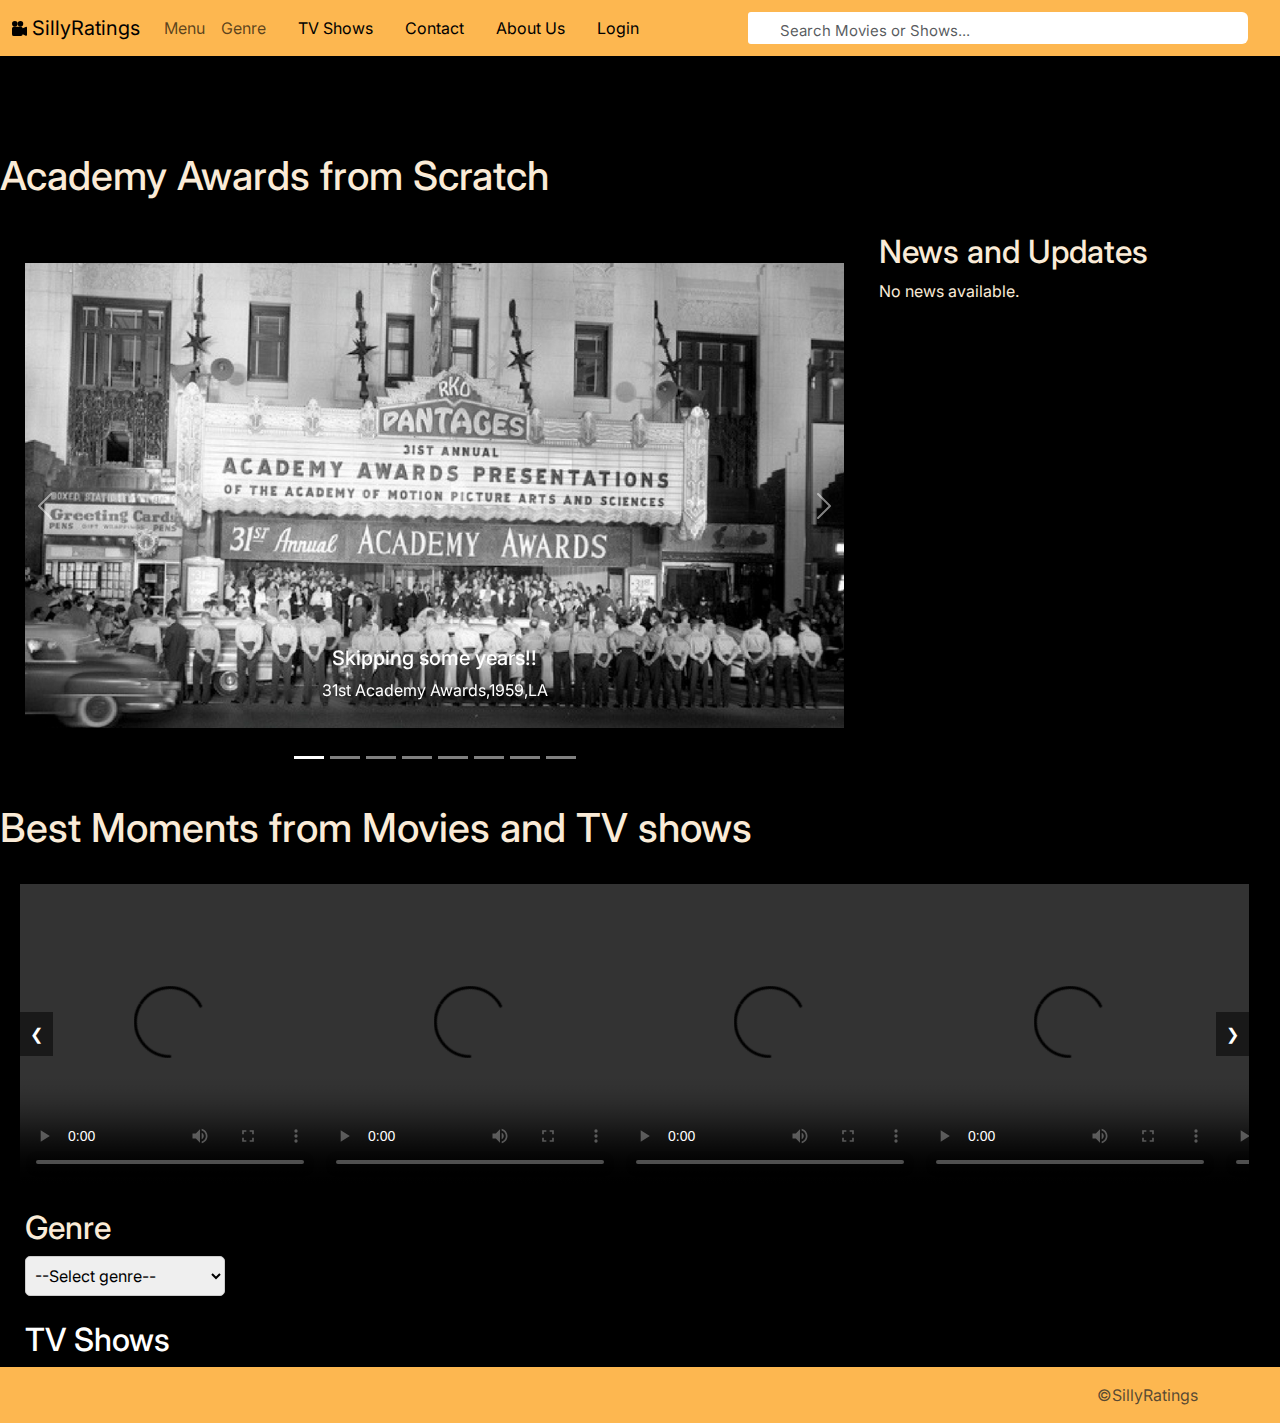
==== commit 1bf7a869: "Add files via upload" ====
--- a/index.html
+++ b/index.html
@@ -17,8 +17,6 @@
 
 </head>
 
-
-
 <body>
 
     <nav class="navbar navbar-expand-lg">
@@ -55,15 +53,19 @@
                     <li class="nav-item me-3">
                         <a class="nav-link active" href="about.html">About Us</a>
                     </li>
+
+                    <li class="nav-item me-3">   
+                        <a href="register.html" class="nav-link active login-button">Login</a>
+                    </li>
                 </ul>
                 <div class="search-container">
                     <div class="search-element">
                         <input type="text" class="form-control" placeholder="Search Movies or Shows..." id="movie-search-box"
-                            onkeyup="findMovies()" onclick="findMovies()" style="width:600px;">
+                            onkeyup="findMovies()" onclick="findMovies()" style="width:500px;">
                         <div class="search-list" id="search-list"></div>
                     </div>
 
-                    <a href="login.html" style="margin-left:80px; color:black; ">Login</a>
+                    
                 </div>
 
             </div>
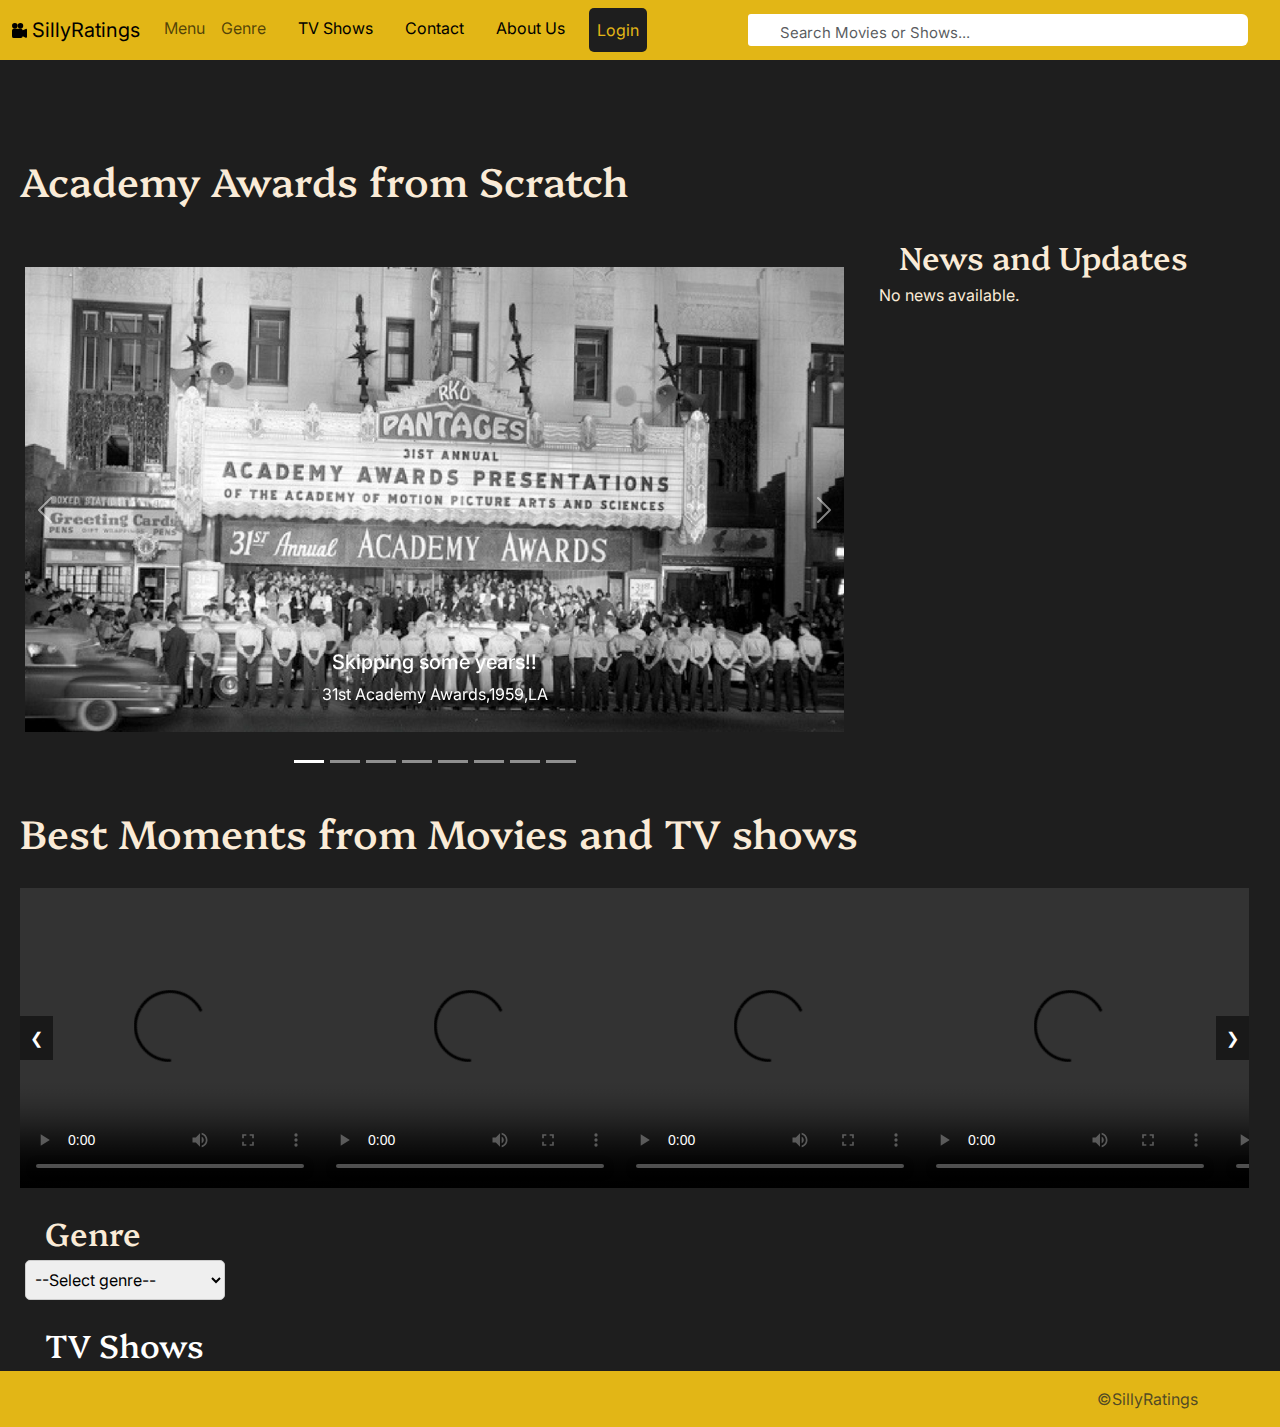
==== commit 64ca5a66: "Add files via upload" ====
--- a/index.html
+++ b/index.html
@@ -84,48 +84,49 @@
                 <div class="modal-body">
                     <table cellspacing="5" cellpadding="5">
                         <tr>
-                            <th>Movies</th>
-                            <th>TV Shows</th>
-                            <th>Awards and Events</th>
+                            <th><h4>Movies</h4></th>
+                            <th><h4>TV Shows</h4></th>
+                            <th><h4>Awards and Events</h4></th>
                         </tr>
 
                         <tr>
                             <td rowspan="2">
                                 <ul>
-                                    <li><a href="">Release Calender</a></li>
-                                    <li><a href="">Top Rated</a></li>
-                                    <li><a href="">Upcoming</a></li>
-                                    <li><a href="">Movie News</a></li>
+                                    
+                                    <li><a href="#best">Top Rated</a></li>
+                                    <li><a href="#genre">Genre</a></li>
+                                    <li><a href="#newsContainer">Movie News</a></li>
 
                                 </ul>
                             </td>
 
                             <td>
                                 <ul>
-                                    <li><a href="">Release Calender</a></li>
-                                    <li><a href="">Top Rated Shows</a></li>
-                                    <li><a href="">Upcoming</a></li>
-                                    <li><a href="">TV News</a></li>
+                                    <li><a href="tvshow.html">Top Rated Shows</a></li>
+                                    <li><a href="sitcom.html">Top Rated Sitcoms</a></li>
+                                    <li><a href="drama.html">Top Rated Dramas</a></li>
+                                    <li><a href="#newsContainer">TV News</a></li>
+                                    
                                 </ul>
                             </td>
 
                             <td rowspan="2">
                                 <ul>
-                                    <li><a href="">Oscar Awards</a></li>
-                                    <li><a href="">Filmfare Awards</a></li>
-                                    <li><a href="">Golden Globe Awards</a></li>
-                                    <li><a href="">Emmy Awards</a></li>
+                                    <li><a href="#carouselExampleIndicators">Oscar Awards</a></li>
+                                    <li><a href="#">Filmfare Awards (coming soon ...)</a></li>
+                                    <li><a href="#">Golden Globe Awards (coming soon ...)</a></li>
+                                    <li><a href="#">Emmy Awards (coming soon ...)</a></li>
                                 </ul>
                             </td>
                         </tr>
                         <tr>
                             <td>
-                                <h4>Watch</h4>
+                                <h4>Our pages</h4>
                                 <ul>
-                                    <li><a href="">Release Calender</a></li>
-                                    <li><a href="tvshow.html">Top Rated Shows</a></li>
-                                    <li><a href="">Upcoming</a></li>
-                                    <li><a href="">TV News</a></li>
+                                    <li><a href="about.html">About us</a></li>
+                                    <li><a href="contact.html">Contact Us</a></li>
+                                    <li><a href="tvshow.html">TV shows(our favs)</a></li>
+                                    <li><a href="register.html">Login</a></li>
                                 </ul>
                             </td>
                         </tr>
@@ -359,7 +360,7 @@
 
         </div>
     </div>
-    <h1>Best Moments from Movies and TV shows</h1><br>
+    <h1 id="best">Best Moments from Movies and TV shows</h1><br>
     <div class="video-carousel-container">
         <div class="video-container">
             <video src="./videos/interstellar.mp4" controls></video>
--- a/CSS/main.css
+++ b/CSS/main.css
@@ -312,3 +312,16 @@
     }
 }
 
+.login-button {
+    display: inline-block;
+    padding: 10px 20px;
+    background-color: #1e1e1e;
+    color: #e2b616 !important;
+    max-width: 100px;
+    border-radius: 5px;
+}
+
+
+.login-button:hover {
+    background-color: #333; /* Darken the background color on hover */
+}--- a/CSS/style.css
+++ b/CSS/style.css
@@ -1,5 +1,5 @@
 body {
-    background-color: black;
+    background-color: #1e1e1e;
     color: antiquewhite;
 
 }
@@ -37,15 +37,15 @@
 }
 
 .navbar {
-    background-color: #FDB750;
+    background-color: #e2b616;
 }
 
 .navbar-toggler {
-    background-color: #FDB750;
+    background-color: #e2b616;
 }
 
 .navbar-collapse {
-    background-color: #FDB750;
+    background-color: #e2b616;
 }
 .navbar-brand {
     display: flex;
@@ -108,6 +108,7 @@
 
 .search-bar {
     font-size: 14px;
+    
     /* Adjust this value to your preference */
 }
 /* Assuming your login button has a class of .login-button */
@@ -117,7 +118,7 @@
     justify-content: center;
 }
 .bg-body-tertiary {
-    background-color: #FDB750 !important;
+    background-color: #e2b616 !important;
 }
 table a {
     color: white;
@@ -187,4 +188,9 @@
 
 .TVShow {
     margin-left: 25px;
+}
+
+h1,h2,h3,h4{
+    font-family: "Platypi", serif;
+    margin-left:20px;
 }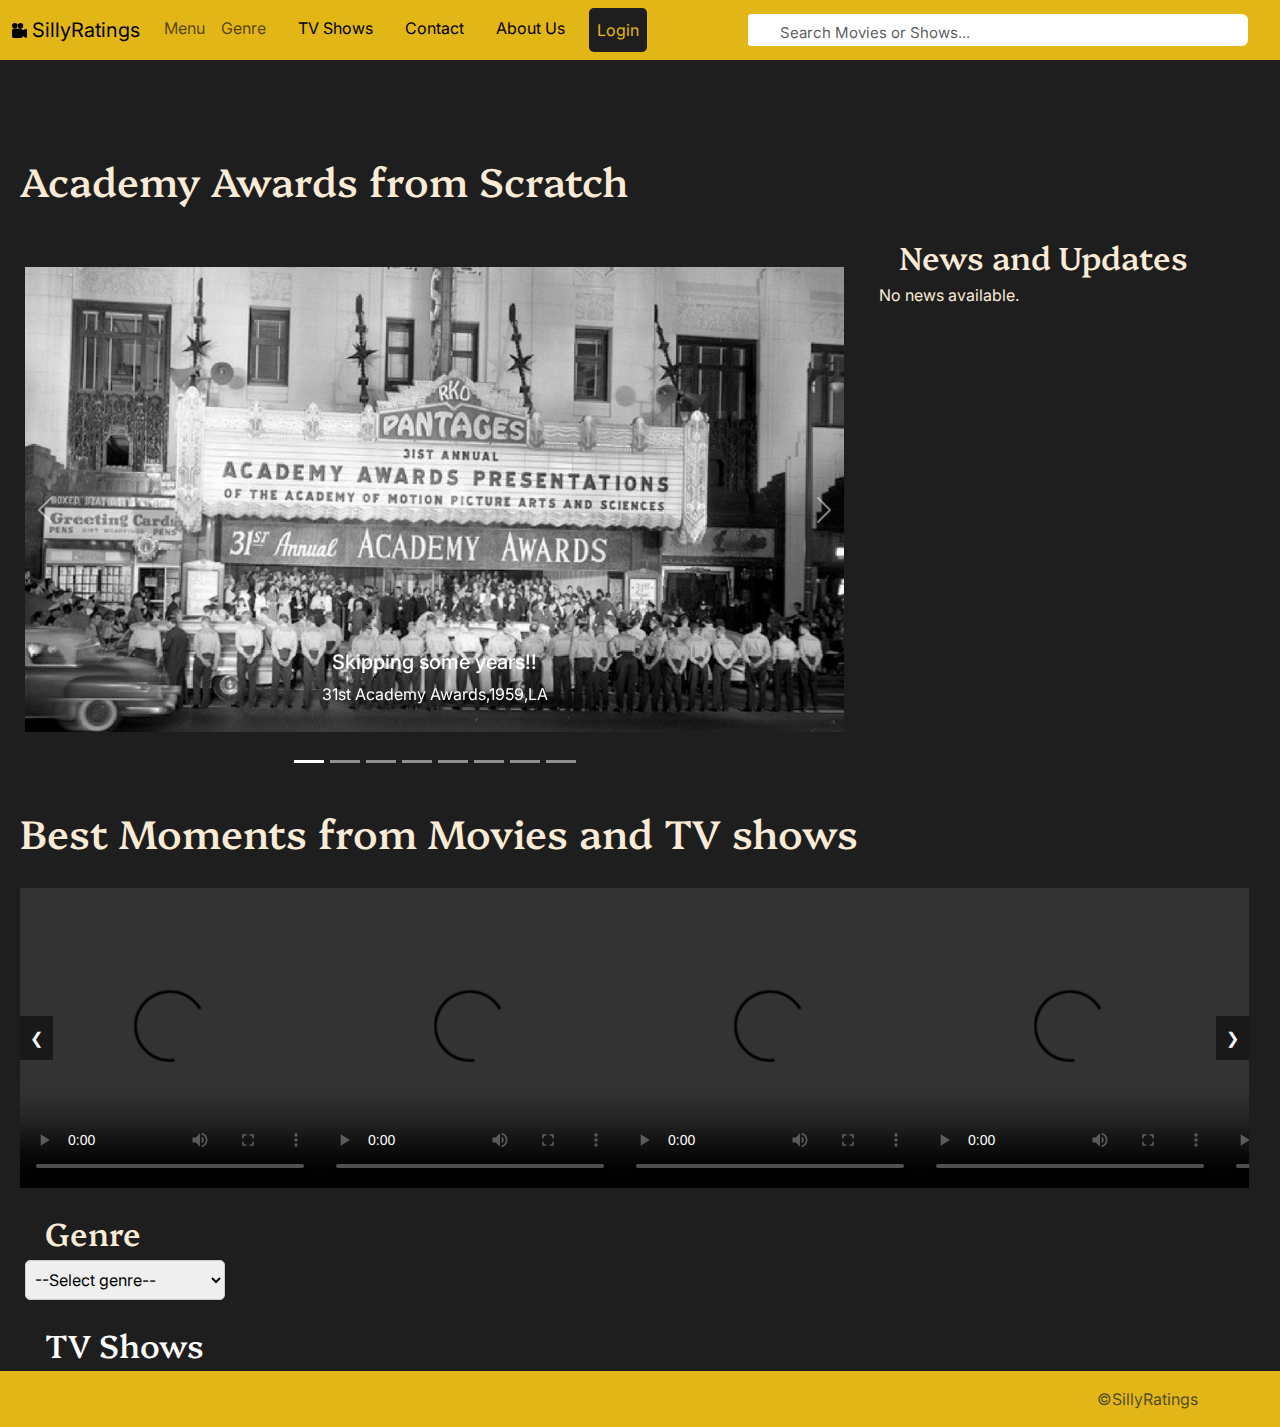
==== commit 64db1226: "Add files via upload" ====
--- a/index.html
+++ b/index.html
@@ -13,8 +13,6 @@
     <link href="https://fonts.googleapis.com/css2?family=Madimi+One&display=swap" rel="stylesheet">
     <link href="https://fonts.googleapis.com/css2?family=Madimi+One&display=swap" rel="stylesheet">
     <link href="https://fonts.googleapis.com/css2?family=Platypi:ital,wght@0,300..800;1,300..800&display=swap" rel="stylesheet">
-
-
 </head>
 
 <body>
@@ -63,16 +61,12 @@
                         <input type="text" class="form-control" placeholder="Search Movies or Shows..." id="movie-search-box"
                             onkeyup="findMovies()" onclick="findMovies()" style="width:500px;">
                         <div class="search-list" id="search-list"></div>
-                    </div>
-
-                    
+                    </div>        
                 </div>
 
             </div>
         </div>
     </nav>
-
-
 
     <div class="modal fade" id="menuModal" tabindex="-1" aria-labelledby="menuModalLabel" aria-hidden="true">
         <div class="modal-dialog modal-dialog-centered modal-fullscreen">
@@ -125,7 +119,7 @@
                                 <ul>
                                     <li><a href="about.html">About us</a></li>
                                     <li><a href="contact.html">Contact Us</a></li>
-                                    <li><a href="tvshow.html">TV shows(our favs)</a></li>
+                                    <li><a href="tvshow.html">TV shows</a></li>
                                     <li><a href="register.html">Login</a></li>
                                 </ul>
                             </td>
@@ -137,14 +131,12 @@
     </div>
     </div>
 
-    <div class="container">
+    
         <div class="result-container">
             <div class="result-grid" id="result-grid">
-
-            </div>
-        </div>
-    </div>
-
+            </div>
+        </div>
+    </div>
     <h1>Academy Awards from Scratch</h1>
 
 
@@ -288,7 +280,7 @@
                 var f = y + "-" + m + "-" + d;
 
                 const apiKey = "df1dcb436b034d1a9c2f9081fe7f7968";
-                const query = "Hollywood news";
+                const query = "Hollywood news ";
                 const apiUrl = `https://newsapi.org/v2/everything?q=${query}&from=${f}&sortBy=publishedAt&apiKey=${apiKey}`;
 
 
@@ -297,7 +289,7 @@
                         const response = await fetch(apiUrl);
                         const data = await response.json();
 
-                        return data.articles.slice(0, 10); // Limit to 10 articles
+                        return data.articles.slice(0, 10); 
                     } catch (error) {
                         console.error(
                             "Error fetching movie news data:",
@@ -379,7 +371,7 @@
 
     <div class="genre">
         <h2>Genre</h2>
-        <select name="genre" id="genre" onchange="handleGenreChange(this.value)">
+        <select class="genre-list" name="genre" id="genre" onchange="handleGenreChange(this.value)">
             <option value="">--Select genre--</option>
             <option value="action">Action</option>
             <option value="comedy">Comedy</option>
@@ -390,6 +382,10 @@
             <option value="sci-fi">Sci-Fi</option>
         </select>
         <div id="result"></div>
+        <div  id="movie-details-container" class="movie-details-container">
+            <div  class="result-grid2" id="result-grid2"></div>
+        </div>
+        
     </div>
 
     <div class="TVShow" id="TVShow">
@@ -410,8 +406,6 @@
     <script src="./JS/script.js"></script>
     <script src="./JS/slideshow.js"></script>
     <script src="./JS/genre.js"></script>
-    
-
 </body>
 
 </html>